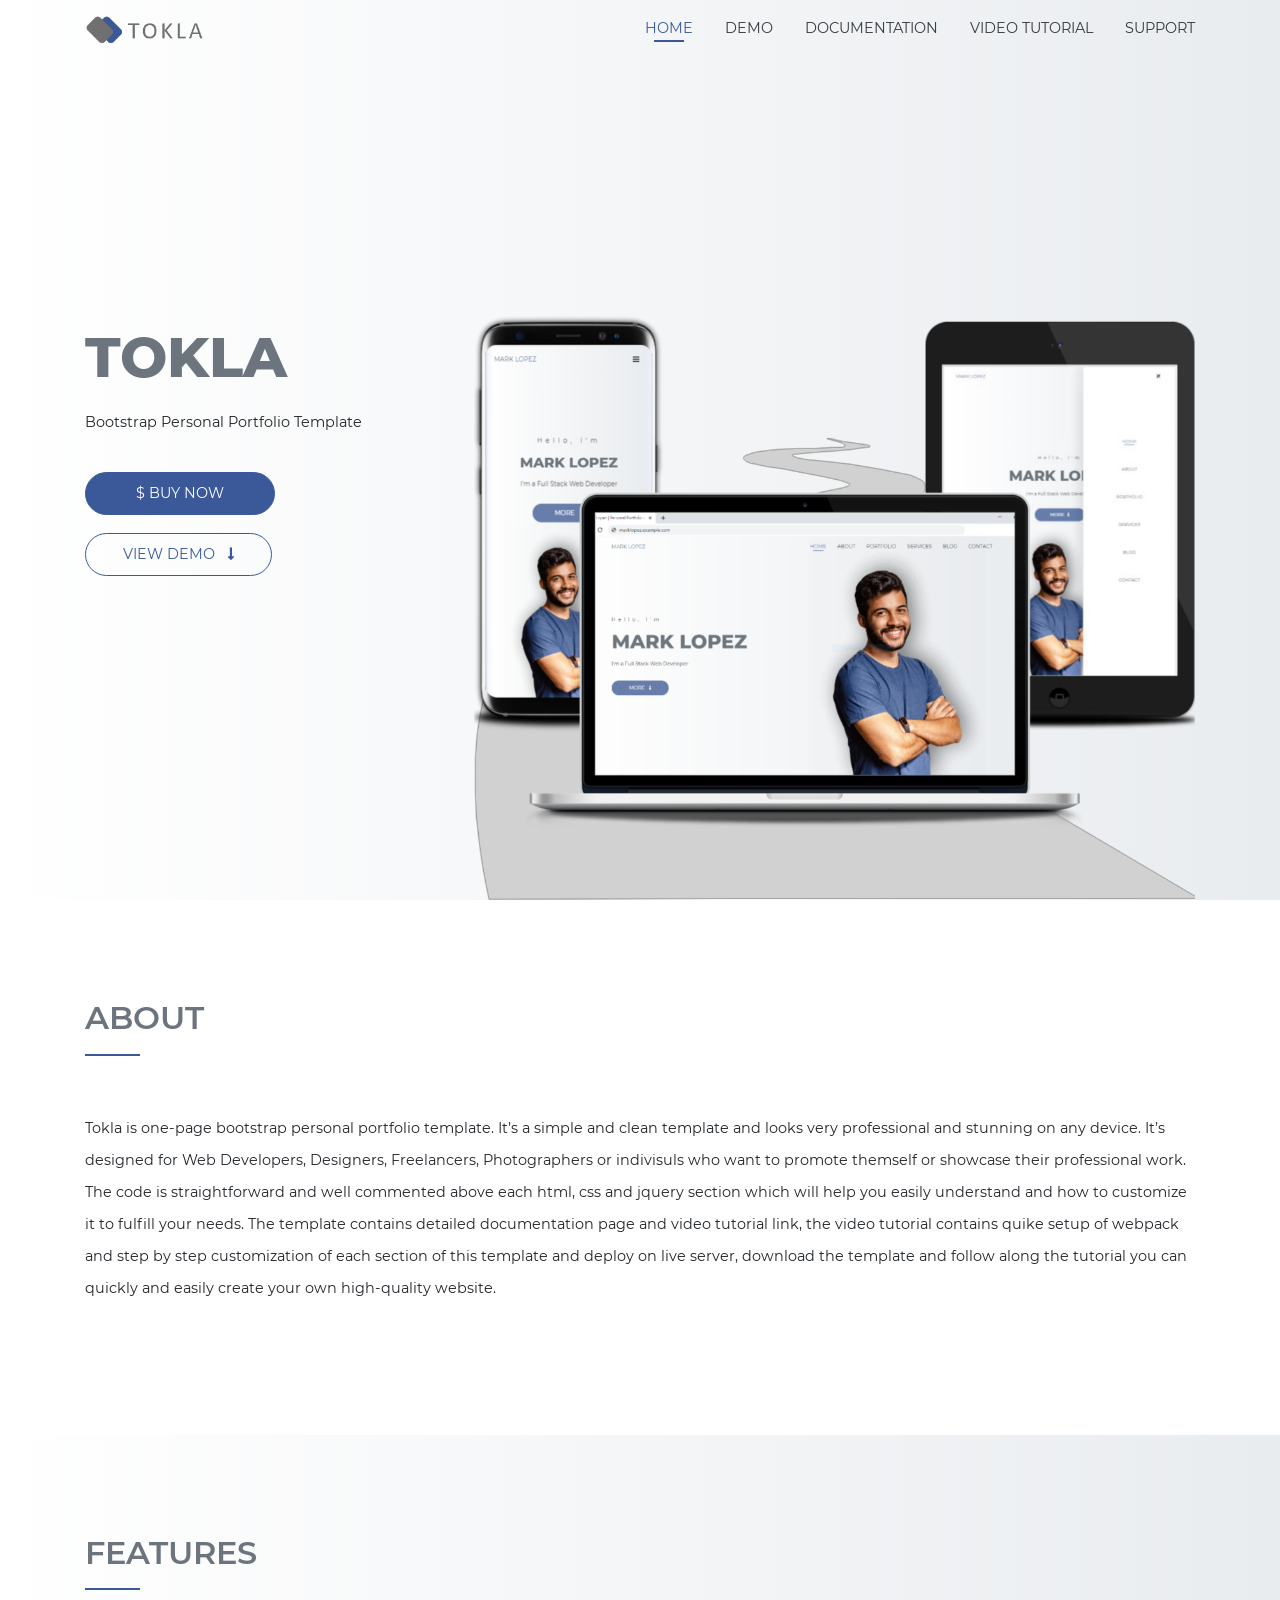
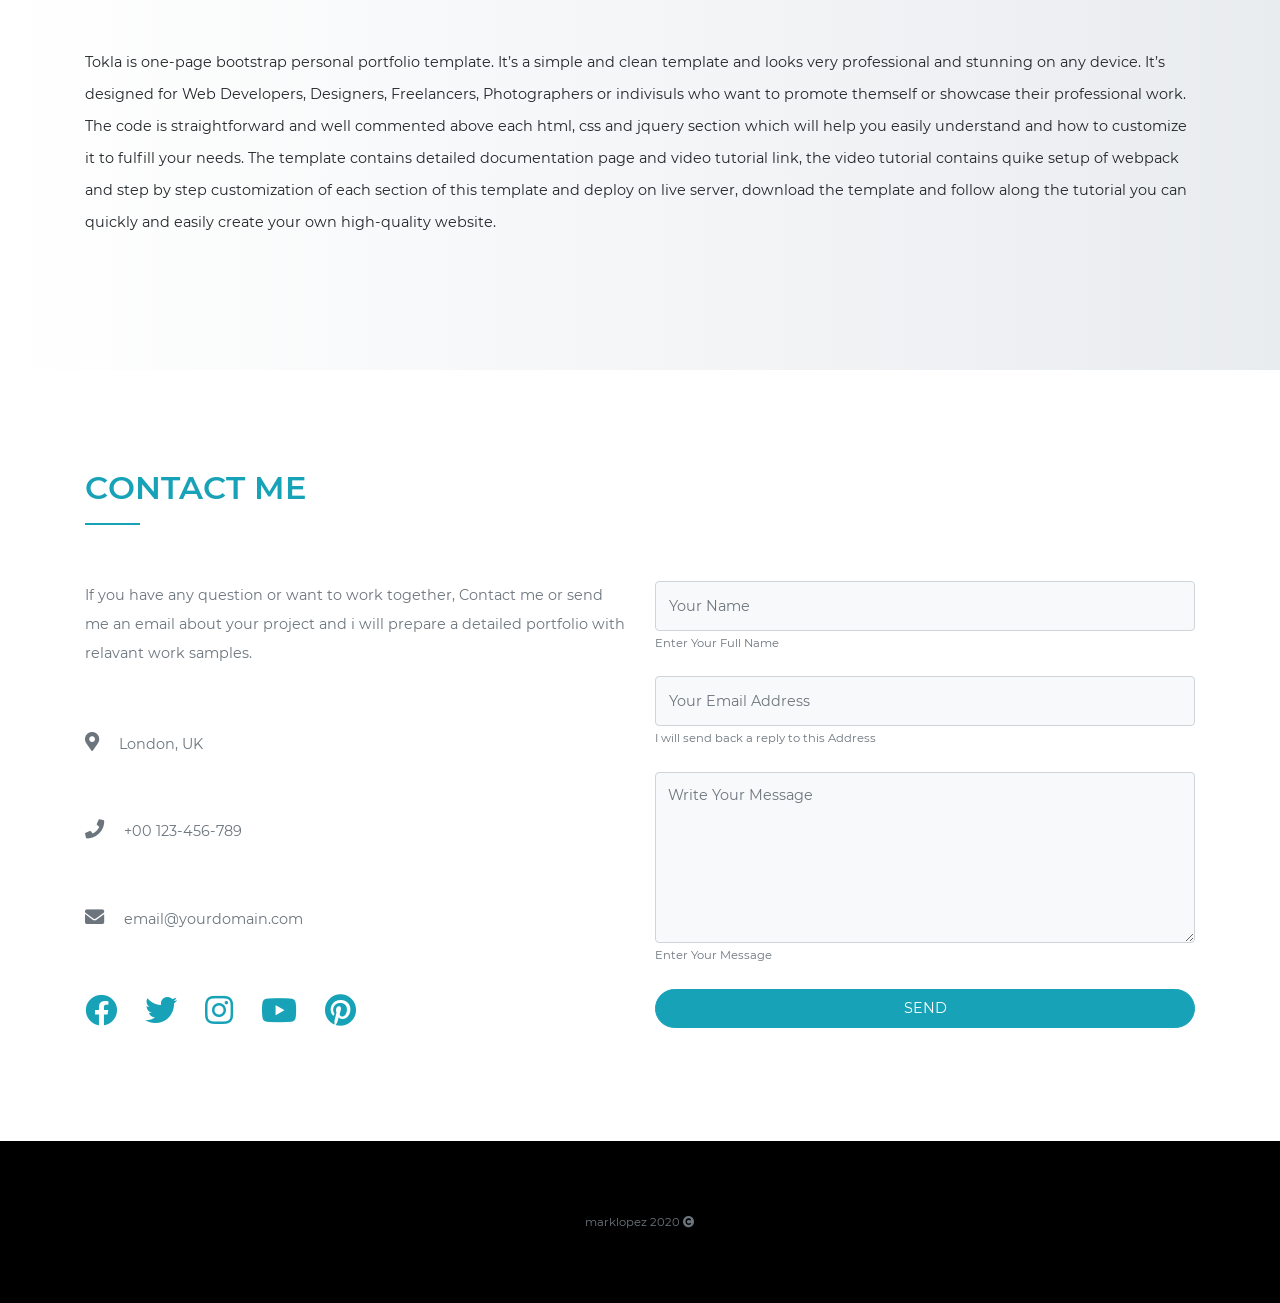
==== docs/index.html @ f8afa311 "home section test" ====
<!DOCTYPE html>
<html lang="en">
<!--[if lt IE 7]>      <html class="no-js lt-ie9 lt-ie8 lt-ie7"> <![endif]-->
<!--[if IE 7]>         <html class="no-js lt-ie9 lt-ie8"> <![endif]-->
<!--[if IE 8]>         <html class="no-js lt-ie9"> <![endif]-->
<!--[if gt IE 8]><!--> <html class="no-js"> <!--<![endif]-->
    <head>
        <meta charset="utf-8">
        <meta http-equiv="X-UA-Compatible" content="IE=edge">
        <title>Tokla | Personal Portfolio Bootstrap template</title>
        <meta name="description" content="Web designer">
        <meta name="keywords" content="Single page site, Personal Portfolio, Bootstrap Template, Themeforest Template">
        <meta name="viewport" content="width=device-width, initial-scale=1">
        <meta name="theme-color" content="#6f42c1">
        <!-- bootstrap 4,  Font Awesome Free 5.12.1, google font-face "montserrat", custom.css (bundle)-->
        <link rel="stylesheet" href="./css/bundle.css">
        <!-- favicon  -->
        <link rel="icon" type="image/png" sizes="16x16" href="./img/favicon-16x16.png">
    </head>
    <body>
        <!--[if lt IE 7]>
            <p class="browsehappy">You are using an <strong>outdated</strong> browser. Please <a href="#">upgrade your browser</a> to improve your experience.</p>
        <![endif]-->

        <!-- =========== site load progress div  ============== -->
        <div class="preloader">
            <div class="preloader-icon"></div>
        </div>
        <!-- ============ END =================================-->

        <!-- ================================== header ====================================  -->
        <header class="fixed-top animated">
            <!-- container  -->
            <div class="container">
                <!-- inner-container  -->
                <div class="container-inner d-flex justify-content-between align-items-center">
                    <!-- Logo container-->
                    <div class="logo-container ">
                        <div class="logo">
                            <img src="./img/tokla-logo.png" height="30" alt="tokla-logo">
                        </div>
                    </div>
                    <!-- Mobile menu burger icon container  -->
                    <div class="burger-container">
                        <div class="burger-menu-icon"></div>
                    </div>
                    <!-- navbar-container -->
                    <div class="nav-container">                       
                        <ul class="nav">
                            <li class="nav-item">
                                <a class="nav-link active" href="#home" >Home</a>
                            </li>
                            <!-- <li class="nav-item">
                                <a class="nav-link" href="#about">About</a>
                            </li>
                            <li class="nav-item">
                                <a class="nav-link" href="#features">Features</a>
                            </li> -->
                            <li class="nav-item">
                                <a class="nav-link" href="#demo">Demo</a>
                            </li>
                            <li class="nav-item">
                                <a class="nav-link" href="#docs">Documentation</a>
                            </li>
                            <li class="nav-item">
                                <a class="nav-link" href="#video">Video Tutorial</a>
                            </li>
                            <li class="nav-item">
                                <a class="nav-link" href="#support">Support</a>
                            </li>
                        </ul>                           
                    </div>
                </div>
            </div>
        </header>
        <!-- ================================== header END ================================ -->
        
        <!-- ================================== home ====================================== -->
        <section id="home" class="home">
            <div class="container">
                <div class="home-inner d-flex">               
                    <!-- intro  -->
                    <div class="intro d-flex flex-column">
                        <h1 class="name animated">TOKLA</h1>
                        <p class="animated">Bootstrap Personal Portfolio Template</p>
                        <div>
                            <a class="btn btn-primary btn1 animated" role="button" href="#about">$ BUY NOW</a>
                        </div>
                        <div>
                            <a class="btn btn-outline-primary btn2 animated" role="button" href="#about">VIEW DEMO <i class="fas fa-long-arrow-alt-down ml-2"></i></a>
                        </div>
                    </div>
                    <!-- home-pic  -->
                    <div class="home-pic animated"></div>
                </div>

            </div>
        </section>
        <!-- ================================== home END ================================== -->

        <!-- ================================== about ===================================== -->
        <section class="about" id="about">
            <div class="container">                            
                <h1 class="animated">About</h1> 
                <p>

                    Tokla is one-page bootstrap personal portfolio template. 
                    It’s a simple and clean template and looks very professional and stunning on any device. 
                    It’s designed for Web Developers, Designers, Freelancers, Photographers
                     or indivisuls who want to promote themself or showcase their professional work.  

                     The code is straightforward and well commented above each html, css and jquery section which will help you easily understand and how to customize it to fulfill your needs.
                   
                    The template contains detailed documentation page and video tutorial link, 
                    the video tutorial contains quike setup of webpack and step by step customization of each section of this template and deploy on live server,

                    download the template and follow along the tutorial you can quickly and easily create your own high-quality website.



                </p>
            </div>
        </section>
        <!-- ================================== about END ================================= -->

        <!-- ================================== Features ===================================== -->
        <section class="features" id="features">
            <div class="container">                            
                <h1 class="animated">Features</h1> 
                <p>

                    Tokla is one-page bootstrap personal portfolio template. 
                    It’s a simple and clean template and looks very professional and stunning on any device. 
                    It’s designed for Web Developers, Designers, Freelancers, Photographers
                     or indivisuls who want to promote themself or showcase their professional work.  

                     The code is straightforward and well commented above each html, css and jquery section which will help you easily understand and how to customize it to fulfill your needs.
                   
                    The template contains detailed documentation page and video tutorial link, 
                    the video tutorial contains quike setup of webpack and step by step customization of each section of this template and deploy on live server,
                     
                    download the template and follow along the tutorial you can quickly and easily create your own high-quality website.



                </p>
            </div>
        </section>
        <!-- ================================== Features END ================================= -->

        <!-- ================================== Contact ====================================== -->
        <section class="contact" id="contact">
            <div class="container">
                 <h1 class="animated">Contact Me</h1> 
                 <div class="row">   
                    <div class="col-md-6"> 
                        <!-- contact info -->                       
                        <div class="contact-info">   
                            <p class="animated contact-detail text">
                                If you have any question or want to work together, Contact me or send me an email about your project and i will prepare a detailed portfolio with relavant work samples. 
                            </p>                         
                            <p class="animated contact-detail"><i class="fas fa-map-marker-alt "></i> London, UK</p>
                            <p class="animated contact-detail"><i class="fas fa-phone"></i> +00 123-456-789</p>
                            <p class="animated contact-detail"><i class="fas fa-envelope"></i> email@yourdomain.com</p>
                            <ul class="animated social list-unstyled">
                                <li class="d-inline mr-4"><a href="#" target="_blank"><i class="fab fa-facebook"></i></a></li>
                                <li class="d-inline mr-4"><a href="#" target="_blank"><i class="fab fa-twitter"></i></a></li>
                                <li class="d-inline mr-4"><a href="#" target="_blank"><i class="fab fa-instagram"></i></a></li>
                                <li class="d-inline mr-4"><a href="#" target="_blank"><i class="fab fa-youtube"></i></a></li>
                                <li class="d-inline "><a href="" target="_blank"><i class="fab fa-pinterest"></i></a></li>
                            </ul> 
                        </div>  
                    </div>
                    <div class="col-md-6">   
                        <!-- Contact form starts -->
                        <div class="animated contact-form-container">   
                            <!-- form -->
                            <form class="contact-form" action="./mailer.php" method="POST">    

                                <!-- your name  -->
                                <div class="div-name form-group"> 
                                    <input type="text" name="name" maxlength="30" class="form-control" id="name" placeholder="Your Name" required> 
                                    <small id="hint_name" class="form-text text-muted">Enter Your Full Name</small>                                   
                                </div>

                                <!-- your email address  -->
                                <div class="div-email form-group">
                                    <input type="email" name="email" maxlength="254" class="form-control" id="email" placeholder="Your Email Address" required>  
                                    <small id="hint_email" class="form-text text-muted">I will send back a reply to this Address</small>                                                                   
                                </div>    

                                <!-- your message  -->
                                <div class="div-message form-group">
                                    <textarea name="message" cols="40" rows="7" class="form-control" id="message" placeholder="Write Your Message" required></textarea> 
                                    <small id="hint_msg" class="form-text text-muted">Enter Your Message</small>                                                                 
                                </div>

                                <!-- submit button  -->
                                <div class="div-button form-group">						
                                    <button type="submit" class="btn btn-info py-2 btn-block" id="send-btn">SEND</button>
                                </div>

                            </form>	 
                            <!-- form END  -->

                            <!-- Submition status -->
                            <div id="submition-status">
                                <div id="server-response"></div>
                            </div>
                        </div>

                    </div>   
                </div>
            </div>
         </section>       
         <!-- ================================== Contact END ================================= -->

        <!-- ================================== Footer  =================================== -->
        <footer class="footer">
            <small class="text-muted">
              marklopez 2020 <i class="fas fa-copyright text-secondary"></i>
            </small> 
        </footer>
        <!-- ================================== Footer END ================================ -->
       
        <script src="./js/bundle.js" async defer></script>
        <!-- <script src="./js/mixitup-min.js" async defer></script> -->
    </body>
</html>
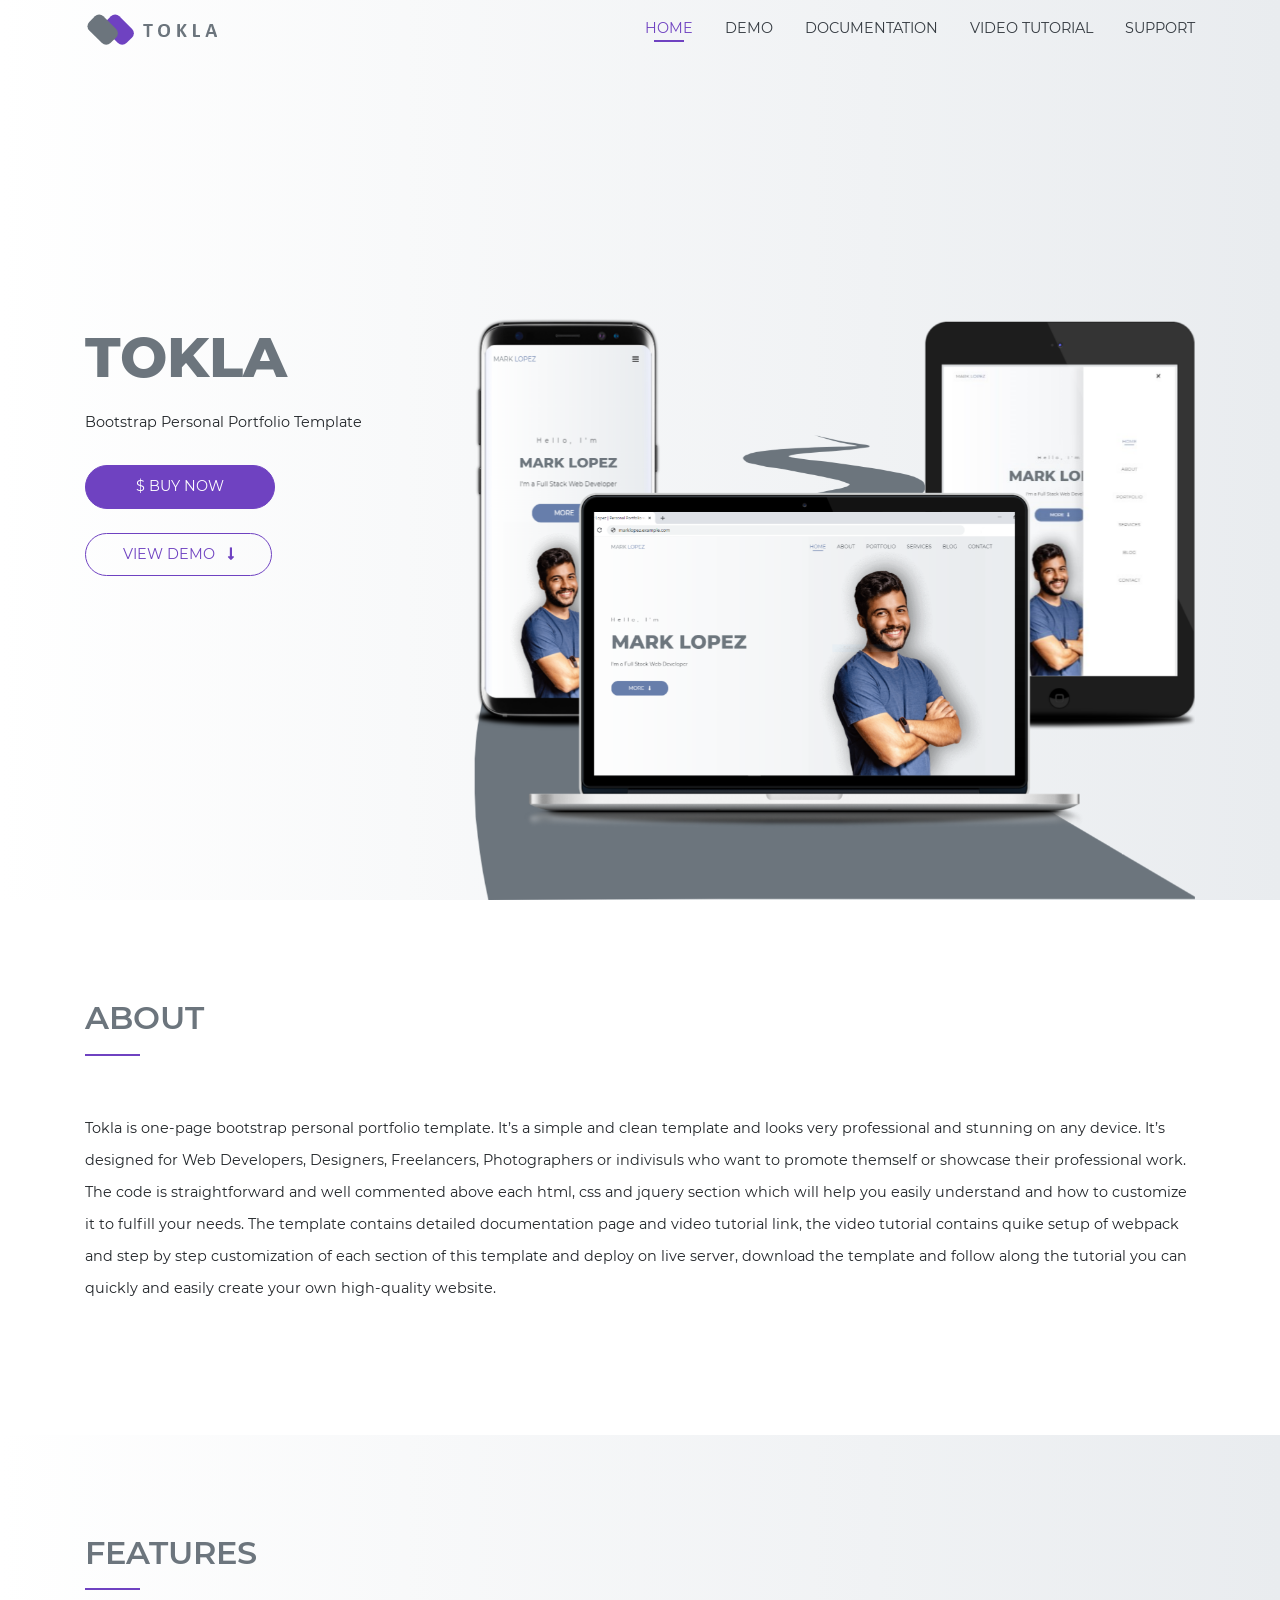
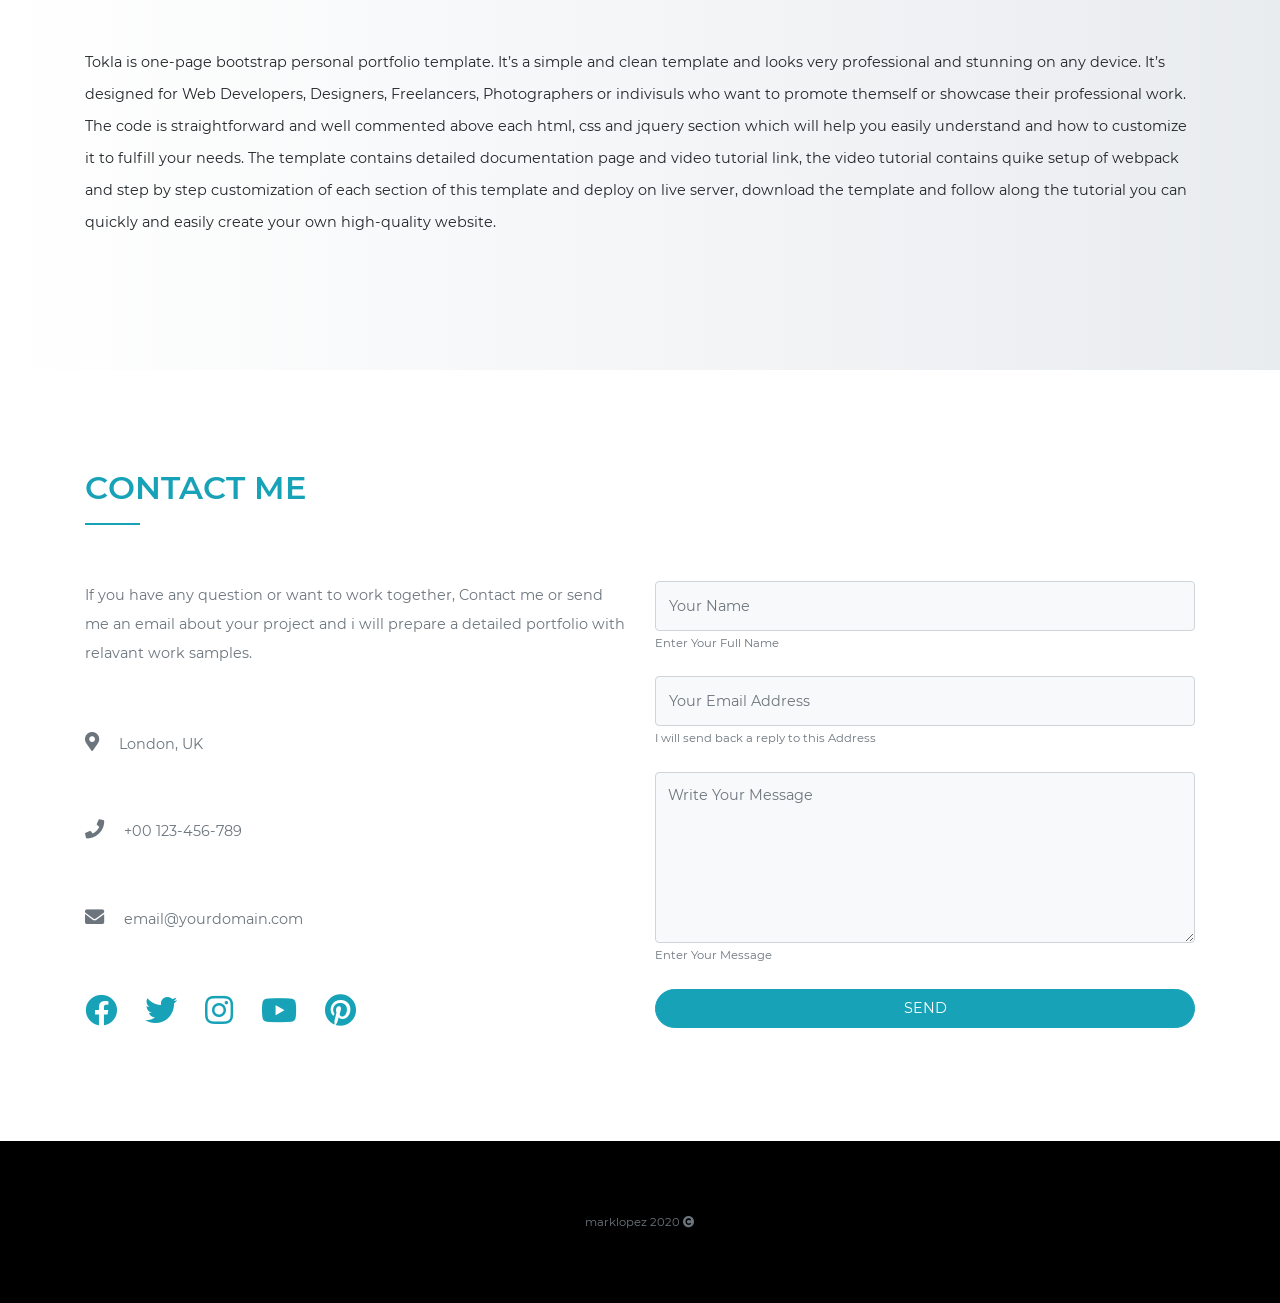
==== commit 38001763: "home section test" ====
--- a/docs/index.html
+++ b/docs/index.html
@@ -37,7 +37,7 @@
                     <!-- Logo container-->
                     <div class="logo-container ">
                         <div class="logo">
-                            <img src="./img/tokla-logo.png" height="30" alt="tokla-logo">
+                            <img src="./img/tokla-logo.png" alt="tokla-logo">
                         </div>
                     </div>
                     <!-- Mobile menu burger icon container  -->
